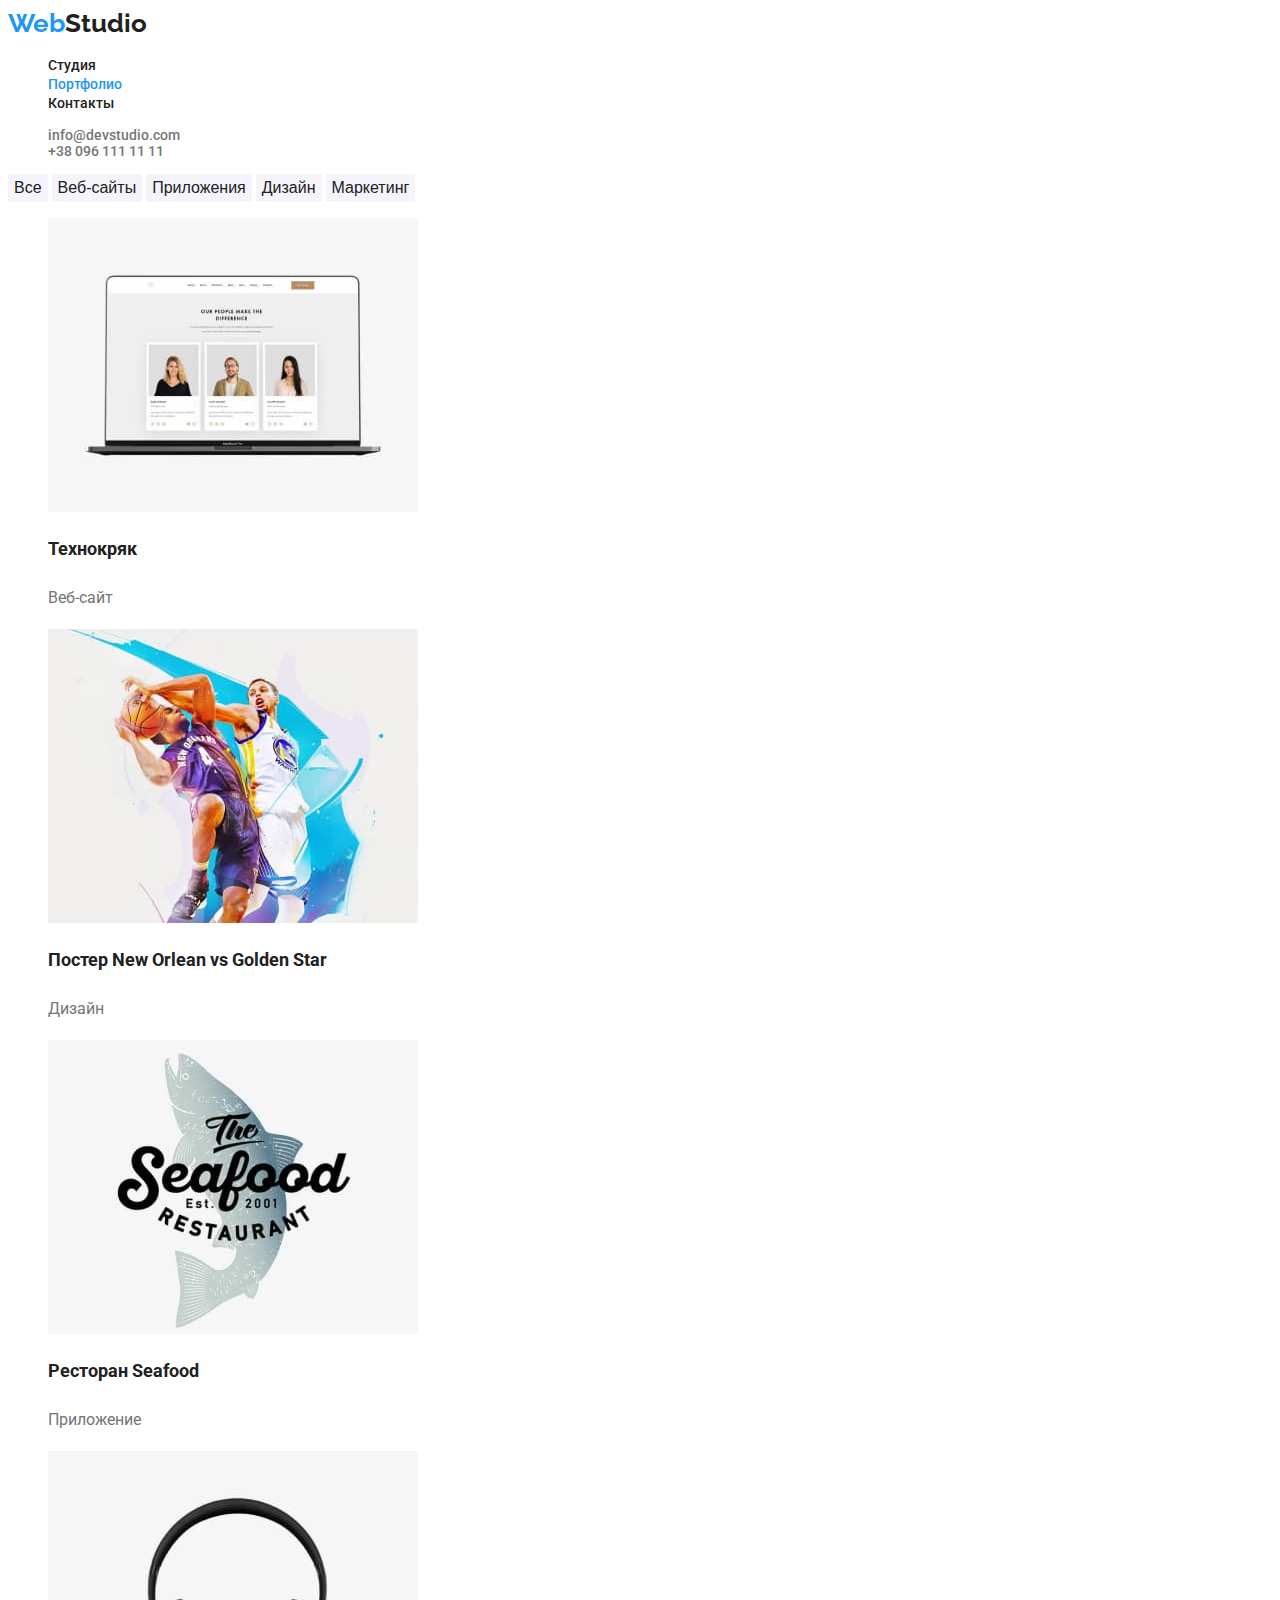
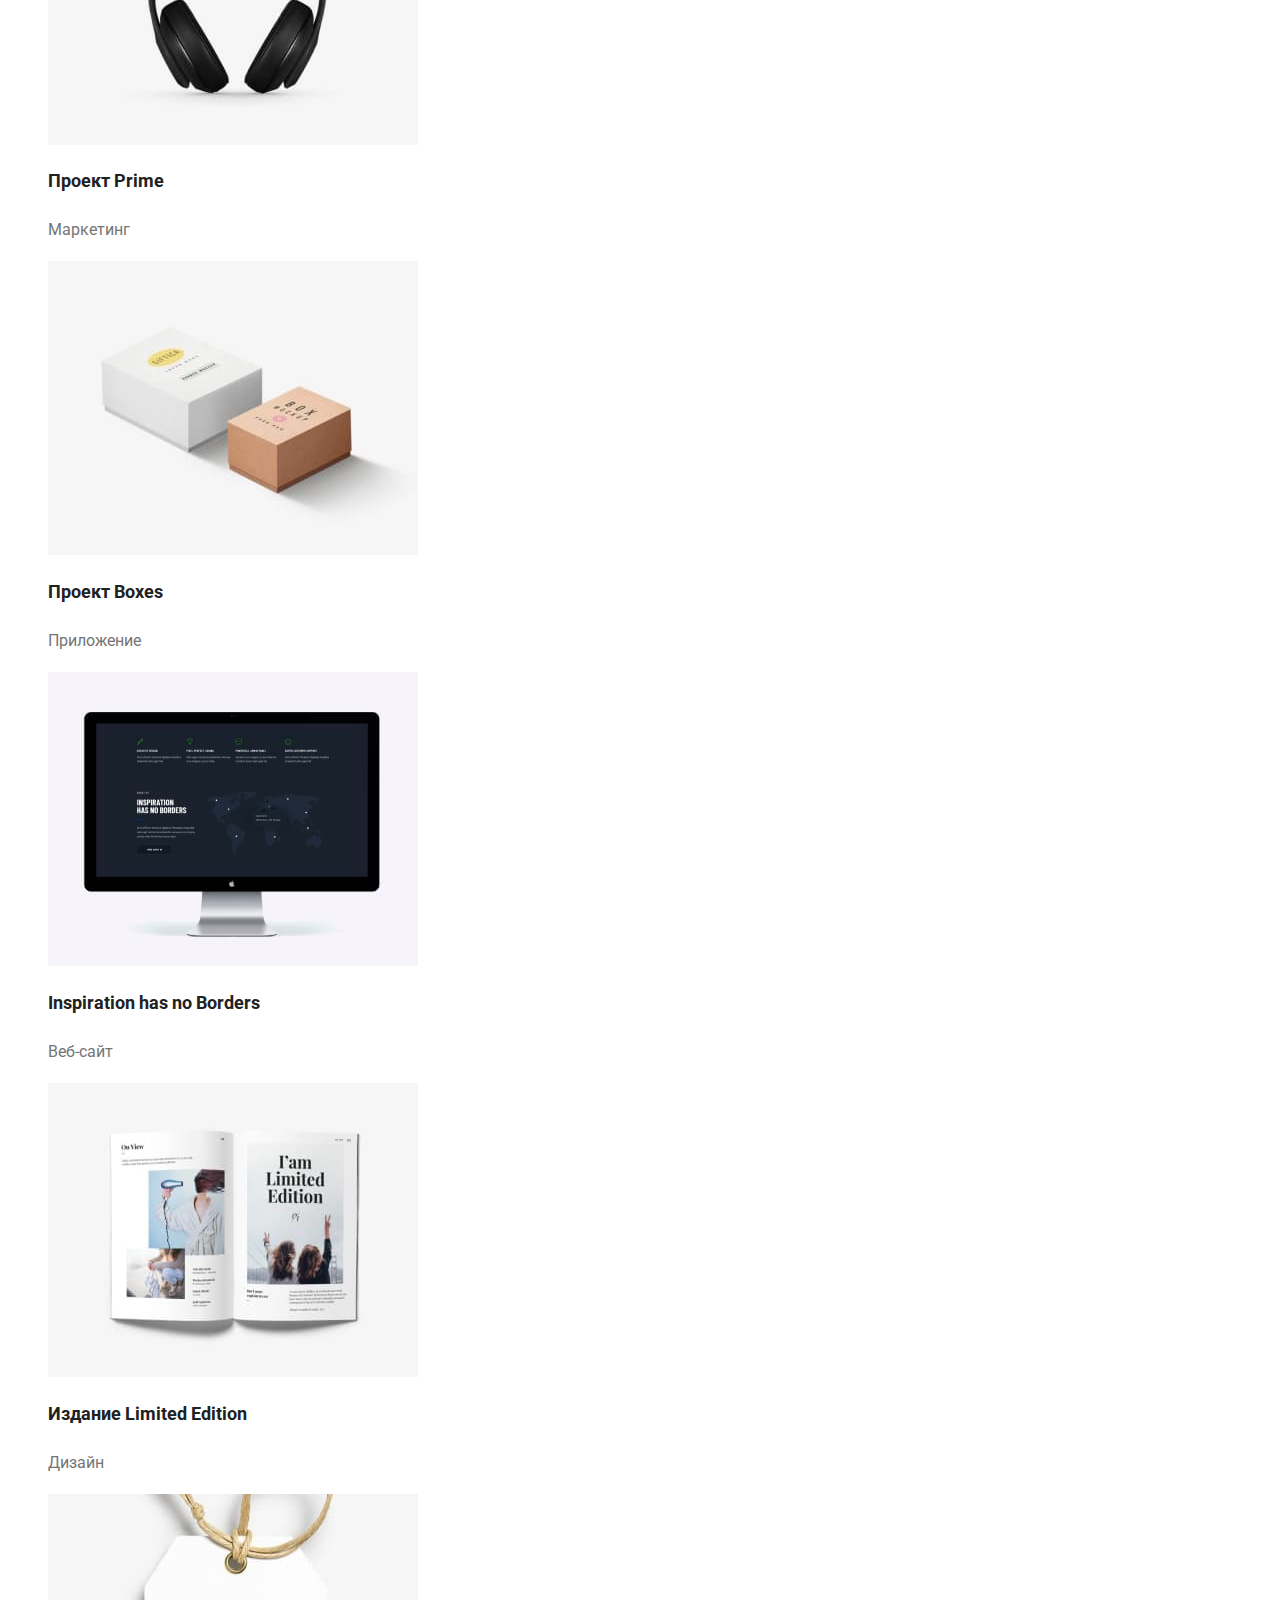
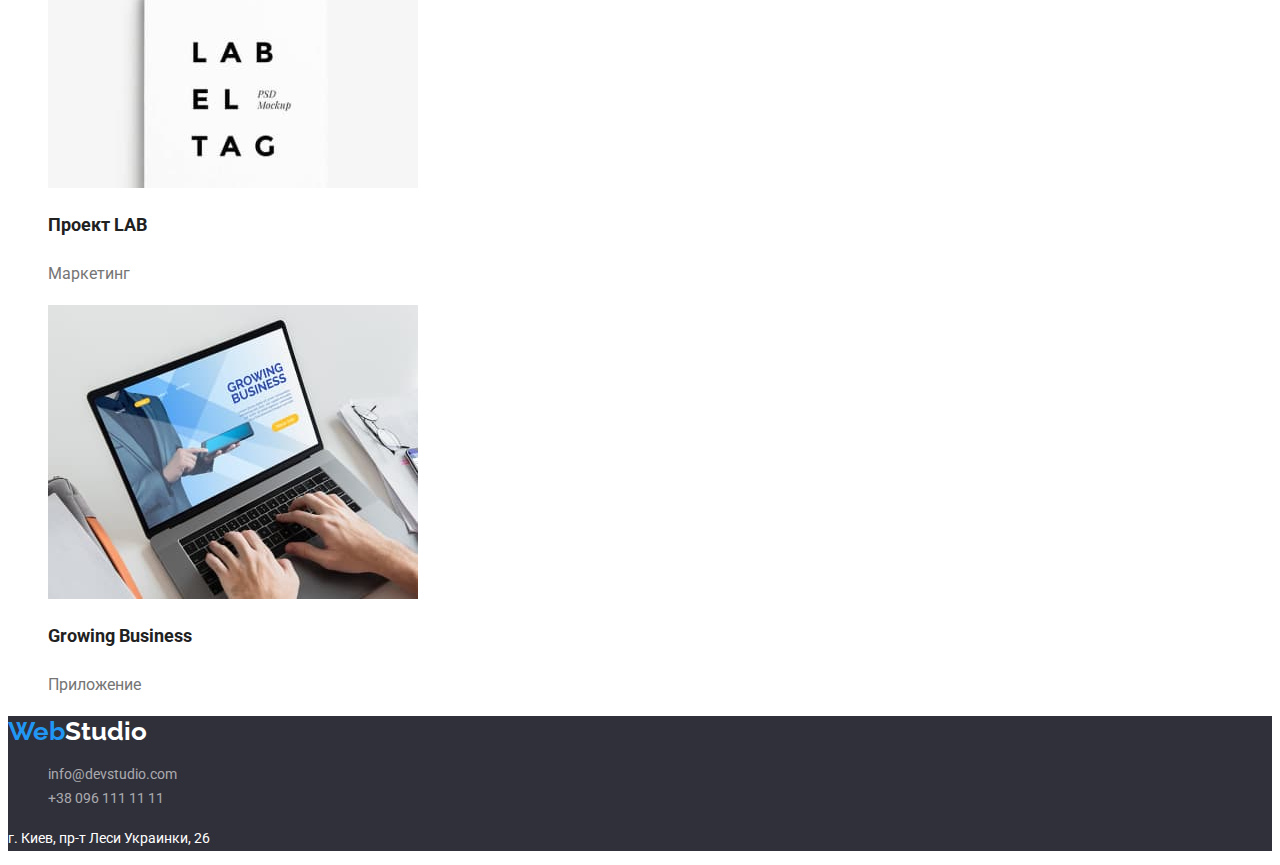
==== portfolio.html @ bef4ec73 "first save" ====
<!DOCTYPE html>
<html lang="en">
  <head>
    <meta charset="UTF-8" />
    <meta http-equiv="X-UA-Compatible" content="IE=edge" />
    <meta name="viewport" content="width=device-width, initial-scale=1.0" />
    <title>WebStudio</title>
    <link rel="preconnect" href="https://fonts.gstatic.com" />
    <link
      href="https://fonts.googleapis.com/css2?family=Raleway:wght@700&family=Roboto:wght@400;500;700;900&display=swap"
      rel="stylesheet"
    />
    <link rel="stylesheet" href="./css/styles.css" />
  </head>
  <body>
    <header>
      <a class="logo" href="#"><span class="web">Web</span>Studio</a>
      <nav class="tab">
        <ul>
          <li><a href="./index.html" class="link">Студия</a></li>
          <li><a href="./portfolio.html" class="link active">Портфолио</a></li>
          <li><a href="#" class="link">Контакты</a></li>
        </ul>
      </nav>
      <ul class="numbers">
        <li>
          <a href="mailto:info@devstudio.com" class="numbers"
            >info@devstudio.com</a
          >
        </li>
        <li>
          <a href="tel:+380961111111" class="numbers">+38 096 111 11 11</a>
        </li>
      </ul>
    </header>
    <main>
      <!--фильтр-->
      <section>
        <button type="button" class="buttons-portfolio">Все</button>
        <button type="button" class="buttons-portfolio">Веб-сайты</button>
        <button type="button" class="buttons-portfolio">Приложения</button>
        <button type="button" class="buttons-portfolio">Дизайн</button>
        <button type="button" class="buttons-portfolio">Маркетинг</button>
      </section>
      <!--головний блок-->
      <section class="filters">
        <ul>
          <li>
            <a href="#"></a>
            <img src="./img/crack.jpg" alt="crack" />
            <h2 class="name-projects">Технокряк</h2>
            <p class="categories-projects">Веб-сайт</p>
          </li>
          <li>
            <a href="#"></a>
            <img src="./img/poster.jpg" alt="poster" />
            <h2 class="name-projects">Постер New Orlean vs Golden Star</h2>
            <p class="categories-projects">Дизайн</p>
          </li>
          <li>
            <a href="#"></a>
            <img src="./img/restaurant.jpg" alt="restaurant" />
            <h2 class="name-projects">Ресторан Seafood</h2>
            <p class="categories-projects">Приложение</p>
          </li>
          <li>
            <a href=""></a>
            <img src="./img/headphone.jpg" alt="headphone" />
            <h2 class="name-projects">Проект Prime</h2>
            <p class="categories-projects">Маркетинг</p>
          </li>
          <li>
            <a href="#"></a>
            <img src="./img/box.jpg" alt="box" />
            <h2 class="name-projects">Проект Boxes</h2>
            <p class="categories-projects">Приложение</p>
          </li>
          <li>
            <a href="#"></a>
            <img src="./img/screen.jpg" alt="screen" />
            <h2 class="name-projects">Inspiration has no Borders</h2>
            <p class="categories-projects">Веб-сайт</p>
          </li>
          <li>
            <a href="#"></a>
            <img src="./img/book.jpg" alt="book" />
            <h2 class="name-projects">Издание Limited Edition</h2>
            <p class="categories-projects">Дизайн</p>
          </li>
          <li>
            <a href="#"></a>
            <img src="./img/tag.jpg" alt="tag" />
            <h2 class="name-projects">Проект LAB</h2>
            <p class="categories-projects">Маркетинг</p>
          </li>
          <li>
            <a href="#"></a>
            <img src="./img/laptop.jpg" alt="laptop" />
            <h2 class="name-projects">Growing Business</h2>
            <p class="categories-projects">Приложение</p>
          </li>
        </ul>
      </section>
    </main>
    <footer class="footer">
      <a class="logo" href="#"
        ><span class="web">Web</span><span class="studio">Studio</span>
      </a>
      <ul>
        <li>
          <a href="mailto:info@devstudio.com" class="our-number"
            >info@devstudio.com</a
          >
        </li>
        <li>
          <a href="tel:+380961111111" class="our-number">+38 096 111 11 11</a>
        </li>
      </ul>
      <address class="address">
        <p>г. Киев, пр-т Леси Украинки, 26</p>
      </address>
    </footer>
  </body>
</html>
---- css/styles.css ----
/* primary text color  #212121 */
/* secondary text color #757575 */
/* third color #2196F3 */
/* background maim footer section #2F303A */
/* auxiliary color #f5f4fa */

:root {
  --primary-text-color: #212121;
  --secondary-text-color: #757575;
  --third-color: #2196f3;
  --auxiliary-color: #f5f4fa;
}

body {
  background-color: #ffffff;
  color: #212121;
  font-family: Roboto, sans-serif;
  letter-spacing: 0.03;
}
ul li {
  list-style: none;
}
.logo {
  font-family: Raleway, sans-serif;
  color: var(--primary-text-color);
  font-size: 26px;
  font-weight: 700;
  line-height: 1.2;
  text-decoration: none;
}
.web {
  color: var(--third-color);
}
.tab .link {
  color: var(--primary-text-color);
  font-weight: 500;
  font-size: 14px;
  line-height: 1.14;
  letter-spacing: 0.02;
  text-decoration: none;
}
.tab .link:hover,
.tab .link:focus {
  color: var(--third-color);
}
.tab .active {
  color: var(--third-color);
}
.numbers {
  color: var(--secondary-text-color);
  font-weight: 500;
  font-size: 14px;
  line-height: 1.14;
  letter-spacing: 0.02;
  text-decoration: none;
}
.numbers:hover,
.numbers:focus {
  color: var(--third-color);
}
.busines-section {
}
.busines-title {
  background-color: #2f303a;
  color: #ffffff;
  font-weight: 900;
  font-size: 44px;
  line-height: 1.36;
  text-align: center;
  letter-spacing: 0.06;
}

.button {
  color: #ffffff;
  background-color: var(--third-color);
  font-weight: 700;
  font-size: 16px;
  line-height: 1.87;
  border: none;
}

.specifics-section {
}

.specifics-title {
  color: var(--primary-text-color);
  font-weight: 700;
  font-size: 14px;
  line-height: 1.14;
}
.specifics-subtext {
  color: var(--secondary-text-color);
  font-weight: 400;
  font-size: 14px;
  line-height: 1.71;
}
.activity-section {
}
.item-title {
  color: var(--primary-text-color);
  font-weight: 700;
  font-size: 36px;
  line-height: 1.16;
  text-align: center;
}
.team-section {
  background-color: var(--auxiliary-color);
}

.name-players {
  color: var(--primary-text-color);
  font-weight: 500;
  font-size: 16px;
  line-height: 1.18;
}
.profession {
  color: var(--secondary-text-color);
  font-weight: 400;
  font-size: 16px;
  line-height: 1.18;
}
.footer {
  background-color: #2f303a;
}
.our-number {
  color: rgba(255, 255, 255, 0.6);
  font-weight: 400;
  font-size: 14px;
  line-height: 1.71;
  text-decoration: none;
}
.address {
  font-style: normal;
  color: #ffffff;
  font-weight: 400;
  font-size: 14px;
  line-height: 1.71;
  text-decoration: none;
}
.studio {
  color: #ffffff;
}
/*  Порфолио */
.filters {
}
.name-projects {
  color: var(--primary-text-color);
  font-weight: 700;
  font-size: 18px;
  line-height: 2;
  letter-spacing: 0.06;
}
.categories-projects {
  color: var(--secondary-text-color);
  font-weight: 400;
  font-size: 16px;
  line-height: 1.87;
}
.buttons-portfolio {
  color: var(--primary-text-color);
  background-color: var(--auxiliary-color);
  font-weight: 500;
  font-size: 16px;
  line-height: 1.62;
  border: none;
}
.buttons-portfolio:hover,
.buttons-portfolio:focus {
  background-color: var(--third-color);
  color: #ffffff;
}
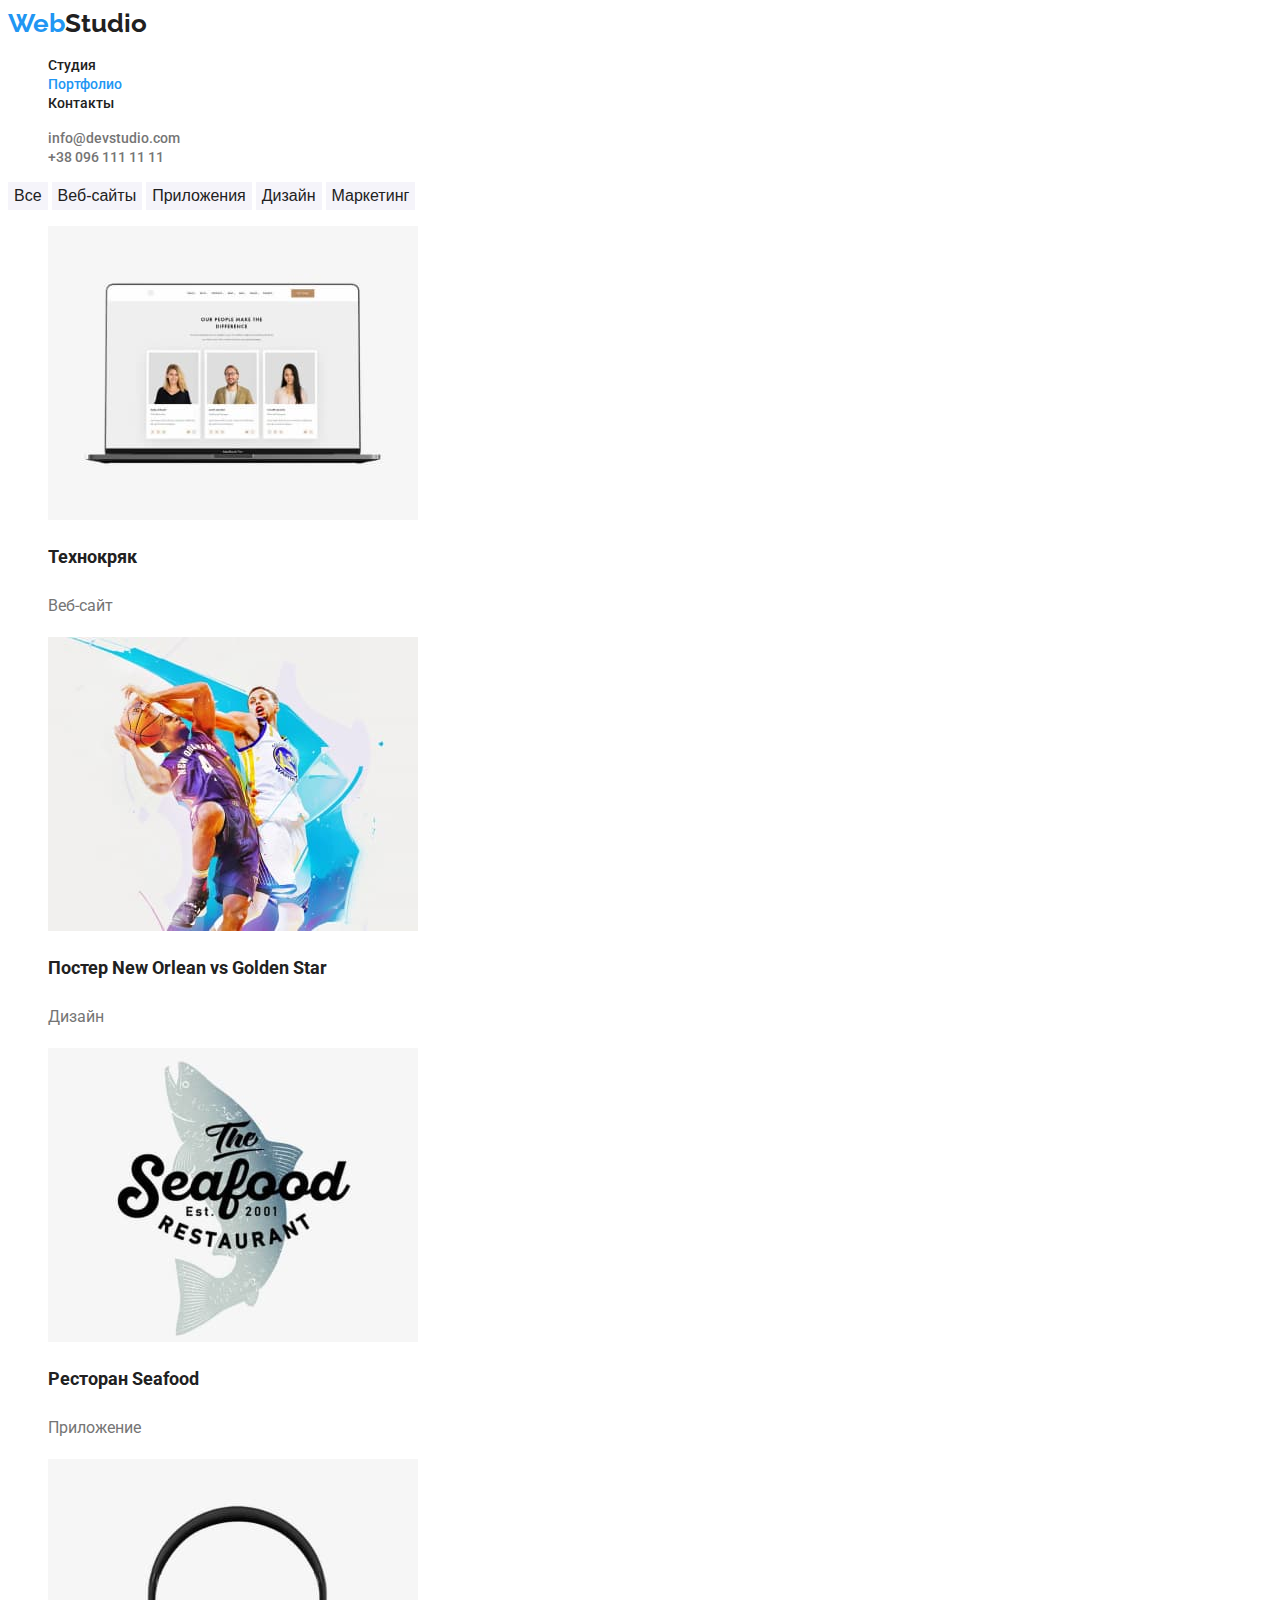
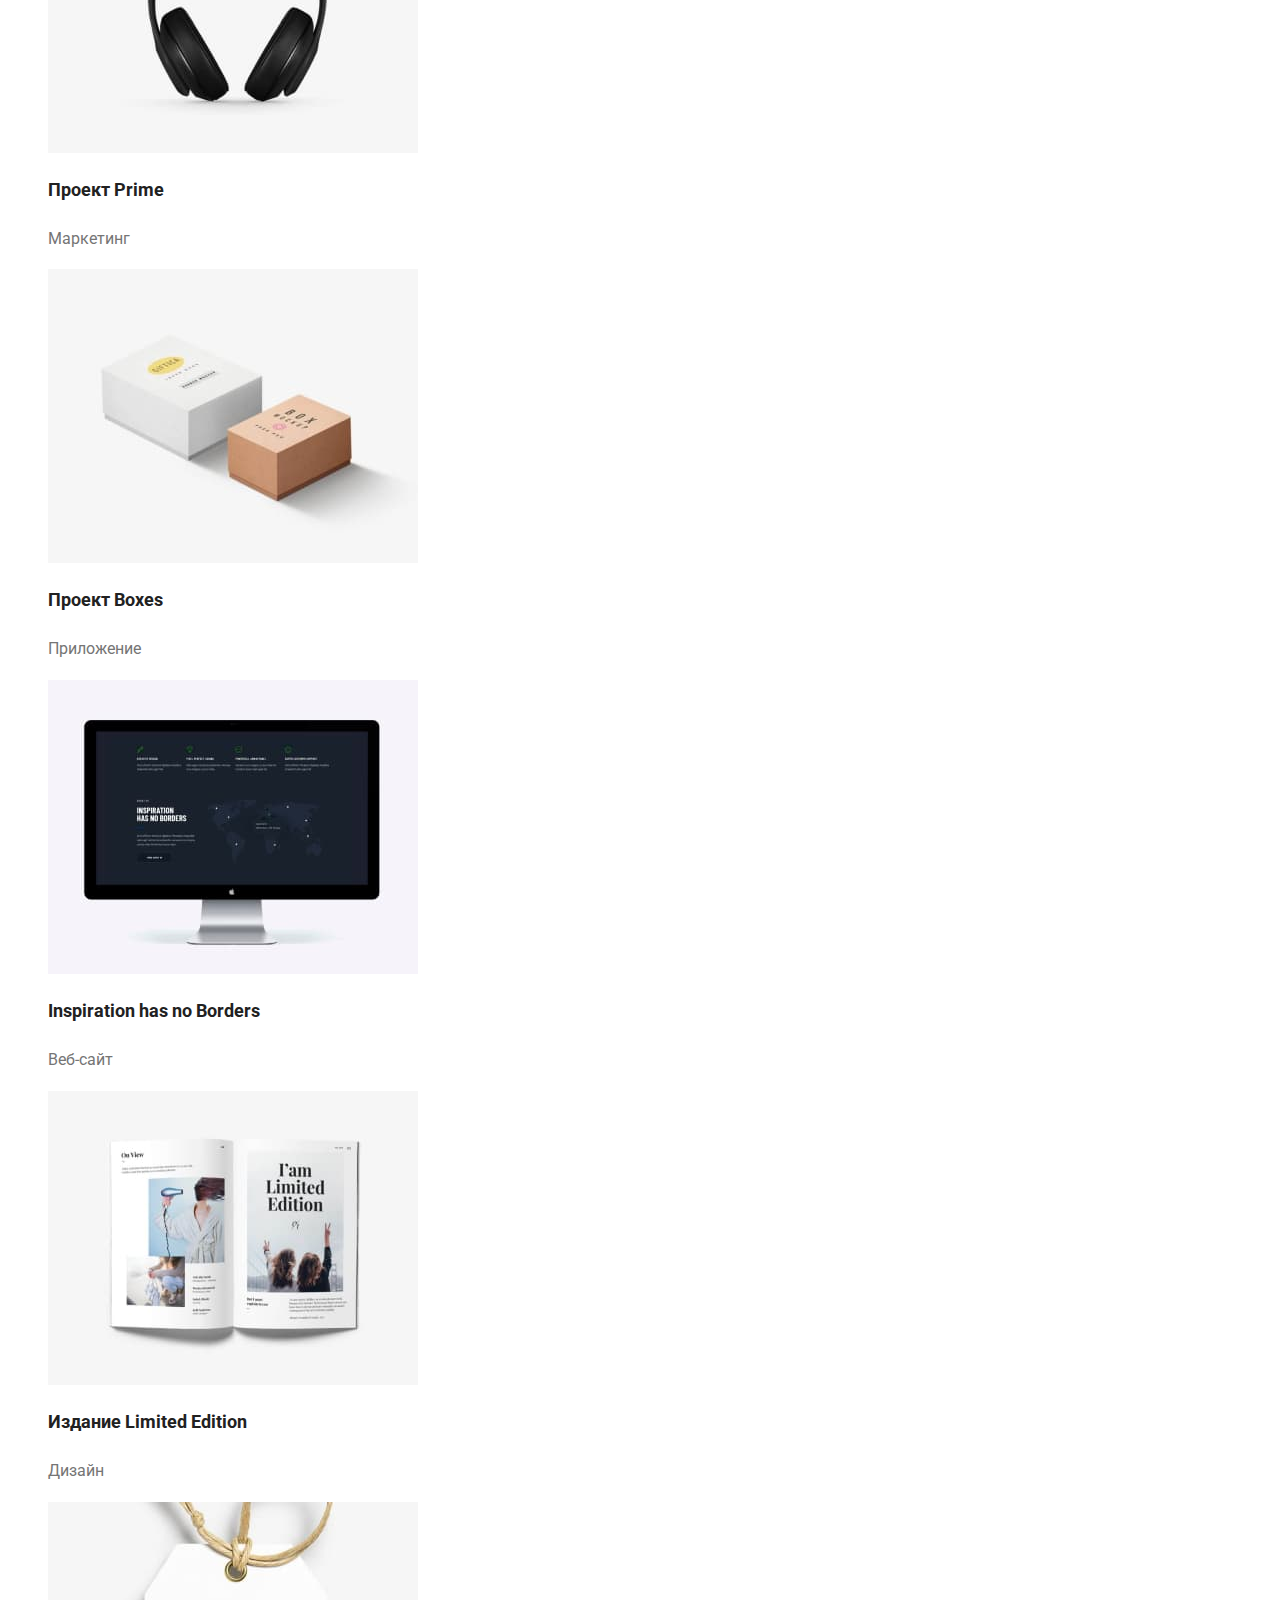
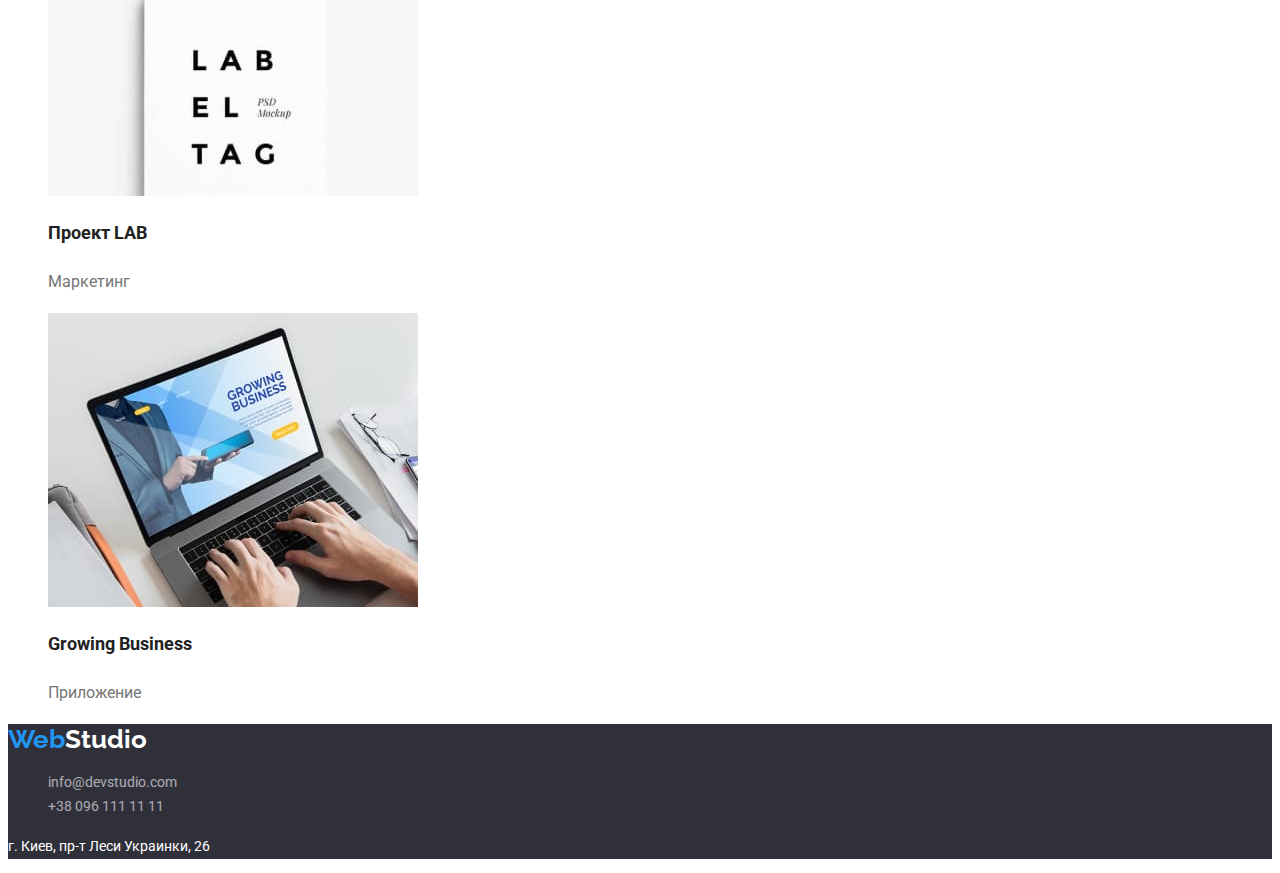
==== commit 8795c0a3: "second save" ====
--- a/portfolio.html
+++ b/portfolio.html
@@ -15,21 +15,21 @@
   <body>
     <header>
       <a class="logo" href="#"><span class="web">Web</span>Studio</a>
-      <nav class="tab">
-        <ul>
+      <nav class="menu">
+        <ul class="list">
           <li><a href="./index.html" class="link">Студия</a></li>
           <li><a href="./portfolio.html" class="link active">Портфолио</a></li>
           <li><a href="#" class="link">Контакты</a></li>
         </ul>
       </nav>
-      <ul class="numbers">
+      <ul class="list">
         <li>
-          <a href="mailto:info@devstudio.com" class="numbers"
+          <a href="mailto:info@devstudio.com" class="contacts"
             >info@devstudio.com</a
           >
         </li>
         <li>
-          <a href="tel:+380961111111" class="numbers">+38 096 111 11 11</a>
+          <a href="tel:+380961111111" class="contacts">+38 096 111 11 11</a>
         </li>
       </ul>
     </header>
@@ -44,58 +44,49 @@
       </section>
       <!--головний блок-->
       <section class="filters">
-        <ul>
+        <ul class="list">
           <li>
-            <a href="#"></a>
-            <img src="./img/crack.jpg" alt="crack" />
+            <img src="./img/portfolio/crack.jpg" alt="crack" />
             <h2 class="name-projects">Технокряк</h2>
             <p class="categories-projects">Веб-сайт</p>
           </li>
           <li>
-            <a href="#"></a>
-            <img src="./img/poster.jpg" alt="poster" />
+            <img src="./img/portfolio/poster.jpg" alt="poster" />
             <h2 class="name-projects">Постер New Orlean vs Golden Star</h2>
             <p class="categories-projects">Дизайн</p>
           </li>
           <li>
-            <a href="#"></a>
-            <img src="./img/restaurant.jpg" alt="restaurant" />
+            <img src="./img/portfolio/restaurant.jpg" alt="restaurant" />
             <h2 class="name-projects">Ресторан Seafood</h2>
             <p class="categories-projects">Приложение</p>
           </li>
           <li>
-            <a href=""></a>
-            <img src="./img/headphone.jpg" alt="headphone" />
+            <img src="./img/portfolio/headphone.jpg" alt="headphone" />
             <h2 class="name-projects">Проект Prime</h2>
             <p class="categories-projects">Маркетинг</p>
           </li>
           <li>
-            <a href="#"></a>
-            <img src="./img/box.jpg" alt="box" />
+            <img src="./img/portfolio/box.jpg" alt="box" />
             <h2 class="name-projects">Проект Boxes</h2>
             <p class="categories-projects">Приложение</p>
           </li>
           <li>
-            <a href="#"></a>
-            <img src="./img/screen.jpg" alt="screen" />
+            <img src="./img/portfolio/screen.jpg" alt="screen" />
             <h2 class="name-projects">Inspiration has no Borders</h2>
             <p class="categories-projects">Веб-сайт</p>
           </li>
           <li>
-            <a href="#"></a>
-            <img src="./img/book.jpg" alt="book" />
+            <img src="./img/portfolio/book.jpg" alt="book" />
             <h2 class="name-projects">Издание Limited Edition</h2>
             <p class="categories-projects">Дизайн</p>
           </li>
           <li>
-            <a href="#"></a>
-            <img src="./img/tag.jpg" alt="tag" />
+            <img src="./img/portfolio/tag.jpg" alt="tag" />
             <h2 class="name-projects">Проект LAB</h2>
             <p class="categories-projects">Маркетинг</p>
           </li>
           <li>
-            <a href="#"></a>
-            <img src="./img/laptop.jpg" alt="laptop" />
+            <img src="./img/portfolio/laptop.jpg" alt="laptop" />
             <h2 class="name-projects">Growing Business</h2>
             <p class="categories-projects">Приложение</p>
           </li>
@@ -106,14 +97,16 @@
       <a class="logo" href="#"
         ><span class="web">Web</span><span class="studio">Studio</span>
       </a>
-      <ul>
+      <ul class="list">
         <li>
-          <a href="mailto:info@devstudio.com" class="our-number"
+          <a href="mailto:info@devstudio.com" class="footer-contacts"
             >info@devstudio.com</a
           >
         </li>
         <li>
-          <a href="tel:+380961111111" class="our-number">+38 096 111 11 11</a>
+          <a href="tel:+380961111111" class="footer-contacts"
+            >+38 096 111 11 11</a
+          >
         </li>
       </ul>
       <address class="address">
--- a/css/styles.css
+++ b/css/styles.css
@@ -1,25 +1,22 @@
-/* primary text color  #212121 */
-/* secondary text color #757575 */
-/* third color #2196F3 */
-/* background maim footer section #2F303A */
-/* auxiliary color #f5f4fa */
-
 :root {
   --primary-text-color: #212121;
   --secondary-text-color: #757575;
   --third-color: #2196f3;
   --auxiliary-color: #f5f4fa;
+  --background-color: #2f303a;
+  --cheaf-color: #ffffff;
 }
 
 body {
-  background-color: #ffffff;
-  color: #212121;
+  background-color: var(--cheaf-color);
+  color: var(--primary-text-color);
   font-family: Roboto, sans-serif;
   letter-spacing: 0.03;
 }
-ul li {
+.list {
   list-style: none;
 }
+/* heder */
 .logo {
   font-family: Raleway, sans-serif;
   color: var(--primary-text-color);
@@ -31,7 +28,7 @@
 .web {
   color: var(--third-color);
 }
-.tab .link {
+.menu .link {
   color: var(--primary-text-color);
   font-weight: 500;
   font-size: 14px;
@@ -39,14 +36,14 @@
   letter-spacing: 0.02;
   text-decoration: none;
 }
-.tab .link:hover,
-.tab .link:focus {
+.menu .link:hover,
+.menu .link:focus {
   color: var(--third-color);
 }
-.tab .active {
+.menu .active {
   color: var(--third-color);
 }
-.numbers {
+.contacts {
   color: var(--secondary-text-color);
   font-weight: 500;
   font-size: 14px;
@@ -54,15 +51,16 @@
   letter-spacing: 0.02;
   text-decoration: none;
 }
-.numbers:hover,
-.numbers:focus {
+.contacts:hover,
+.contacts:focus {
   color: var(--third-color);
 }
-.busines-section {
+/* main section */
+.business {
+  background-color: var(--background-color);
 }
-.busines-title {
-  background-color: #2f303a;
-  color: #ffffff;
+.business-title {
+  color: var(--cheaf-color);
   font-weight: 900;
   font-size: 44px;
   line-height: 1.36;
@@ -71,88 +69,79 @@
 }
 
 .button {
-  color: #ffffff;
-  background-color: var(--third-color);
+  color: var(--primary-text-color);
+  background-color: var(--auxiliary-color);
   font-weight: 700;
   font-size: 16px;
   line-height: 1.87;
+  cursor: pointer;
   border: none;
 }
-
-.specifics-section {
+.button:hover,
+.button:focus {
+  background-color: var(--third-color);
+  color: var(--cheaf-color);
 }
 
 .specifics-title {
-  color: var(--primary-text-color);
-  font-weight: 700;
   font-size: 14px;
   line-height: 1.14;
 }
 .specifics-subtext {
   color: var(--secondary-text-color);
-  font-weight: 400;
   font-size: 14px;
   line-height: 1.71;
 }
-.activity-section {
-}
-.item-title {
-  color: var(--primary-text-color);
-  font-weight: 700;
+.subhead {
   font-size: 36px;
   line-height: 1.16;
   text-align: center;
 }
-.team-section {
+
+.team {
   background-color: var(--auxiliary-color);
 }
 
-.name-players {
-  color: var(--primary-text-color);
+.name-player {
   font-weight: 500;
   font-size: 16px;
   line-height: 1.18;
 }
 .profession {
   color: var(--secondary-text-color);
-  font-weight: 400;
   font-size: 16px;
   line-height: 1.18;
 }
+/* footer */
 .footer {
-  background-color: #2f303a;
+  background-color: var(--background-color);
 }
-.our-number {
-  color: rgba(255, 255, 255, 0.6);
-  font-weight: 400;
+.footer-contacts {
+  color: var(--cheaf-color);
+  opacity: 0.6;
   font-size: 14px;
   line-height: 1.71;
   text-decoration: none;
 }
 .address {
   font-style: normal;
-  color: #ffffff;
-  font-weight: 400;
+  color: var(--cheaf-color);
   font-size: 14px;
   line-height: 1.71;
   text-decoration: none;
 }
 .studio {
-  color: #ffffff;
+  color: var(--cheaf-color);
 }
-/*  Порфолио */
-.filters {
-}
+/*  portfolio */
+
 .name-projects {
-  color: var(--primary-text-color);
-  font-weight: 700;
   font-size: 18px;
   line-height: 2;
   letter-spacing: 0.06;
 }
 .categories-projects {
   color: var(--secondary-text-color);
-  font-weight: 400;
   font-size: 16px;
   line-height: 1.87;
 }
@@ -162,10 +151,11 @@
   font-weight: 500;
   font-size: 16px;
   line-height: 1.62;
+  cursor: pointer;
   border: none;
 }
 .buttons-portfolio:hover,
 .buttons-portfolio:focus {
   background-color: var(--third-color);
-  color: #ffffff;
+  color: var(--cheaf-color);
 }
